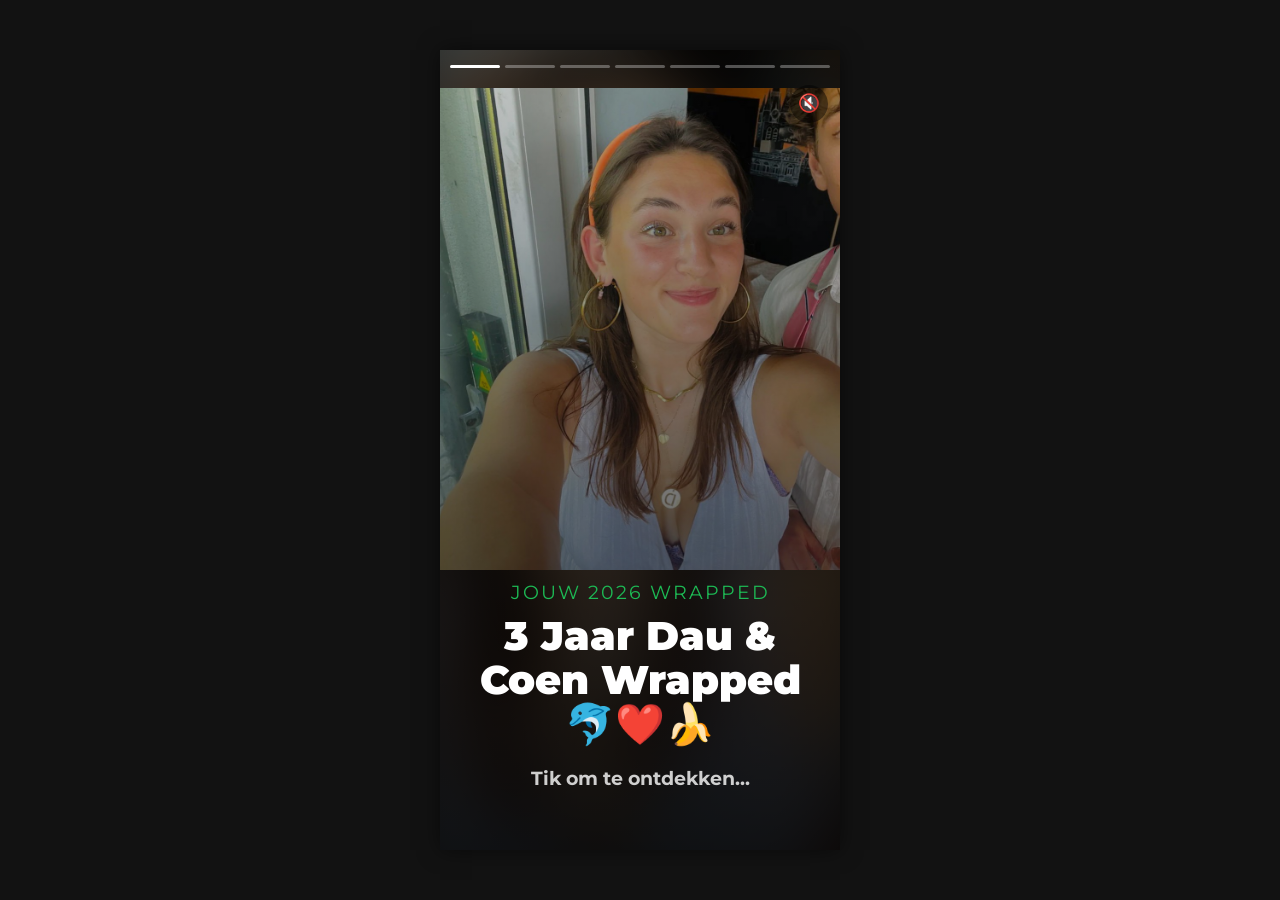
==== index.html @ ff8cbba1 "added all photos" ====
<!DOCTYPE html>
<html lang="nl">
<head>
    <meta charset="UTF-8">
    <meta name="viewport" content="width=device-width, initial-scale=1.0">
    <title>3 Jaar Dau &amp; Coen Wrapped 🐬❤️🍌 </title>
    <style>
        @import url('https://fonts.googleapis.com/css2?family=Montserrat:wght@700;900&display=swap');

        * {
            box-sizing: border-box;
            margin: 0;
            padding: 0;
        }

        body {
            background-color: #121212;
            color: white;
            font-family: 'Montserrat', sans-serif;
            display: flex;
            justify-content: center;
            align-items: center;
            height: 100vh;
            overflow: hidden;
        }

        .story-container {
            position: relative;
            width: 100%;
            max-width: 400px;
            height: 100%;
            max-height: 800px;
            background-color: #000;
            display: flex;
            flex-direction: column;
            box-shadow: 0 0 20px rgba(0,0,0,0.5);
        }

        /* De voortgangsbalkjes bovenin */
        .progress-container {
            display: flex;
            gap: 5px;
            padding: 15px 10px;
            position: absolute;
            top: 0;
            width: 100%;
            z-index: 10;
        }

        .progress-bar {
            flex-grow: 1;
            height: 3px;
            background: rgba(255, 255, 255, 0.3);
            border-radius: 2px;
            overflow: hidden;
        }

        .progress-fill {
            height: 100%;
            background: white;
            width: 0%;
            transition: width 0.3s;
        }

        .slide {
            position: absolute;
            top: 0;
            left: 0;
            width: 100%;
            height: 100%;
            opacity: 0;
            visibility: hidden;
            transition: opacity 0.3s ease;
            display: flex;
            flex-direction: column;
            justify-content: center;
            padding: 30px;
            background-size: cover;
            background-position: center;
        }

        .slide.active {
            opacity: 1;
            visibility: visible;
        }

        /* Zorgt voor een donkere laag over de foto zodat tekst leesbaar blijft */
        .overlay {
            position: absolute;
            top: 0; left: 0; width: 100%; height: 100%;
            background: linear-gradient(to bottom, rgba(0,0,0,0.2), rgba(0,0,0,0.8));
            z-index: 1;
        }

        .content {
            position: relative;
            z-index: 2;
            text-align: center;
        }

        .title {
            font-size: 1.2rem;
            text-transform: uppercase;
            letter-spacing: 2px;
            margin-bottom: 10px;
            color: #1DB954; /* Spotify groen */
        }

        .main-text {
            font-size: 2.5rem;
            font-weight: 900;
            line-height: 1.1;
            margin-bottom: 20px;
        }

        .sub-text {
            font-size: 1.2rem;
            font-weight: 700;
            color: rgba(255, 255, 255, 0.8);
        }

        /* Transparante knoppen om te tikken */
        .tap-left, .tap-right {
            position: absolute;
            top: 0;
            height: 100%;
            width: 50%;
            z-index: 20;
            cursor: pointer;
        }
        .tap-left { left: 0; }
        .tap-right { right: 0; }

        /* Uitzondering voor video op de achtergrond */
        video.bg-video {
            position: absolute;
            top: 0; left: 0; width: 100%; height: 100%;
            object-fit: cover;
            z-index: 0;
        }

        /* Knopje om de muziek aan/uit te zetten */
        .music-toggle {
            position: absolute;
            top: 35px;
            right: 12px;
            z-index: 30;
            width: 38px;
            height: 38px;
            border: none;
            border-radius: 50%;
            background: rgba(0, 0, 0, 0.45);
            color: white;
            font-size: 1.1rem;
            line-height: 1;
            cursor: pointer;
            display: flex;
            align-items: center;
            justify-content: center;
            transition: background 0.2s;
        }

        .music-toggle:hover {
            background: rgba(0, 0, 0, 0.7);
        }


        /* --- Achtergrondfoto van slide 1 --- */
        .slide-bg-crop {
            position: absolute;
            top: 0;
            left: 0;
            width: 100%;
            height: 100%;
            overflow: hidden;
            z-index: 0;
            background-color: #000;
        }

        /* Vage, uitvergrote kopie van de foto vult de randen,
           zodat er geen zwarte balken boven en onder ontstaan. */
        .slide-bg-crop::before {
            content: '';
            position: absolute;
            top: -10%;
            left: -10%;
            width: 120%;
            height: 120%;
            background-image: url('media/slide 1/eerste dd.jpg');
            background-size: cover;
            background-position: center;
            filter: blur(30px) brightness(0.45);
        }

        /* De scherpe foto. Twee knoppen om aan te draaien:
           background-size  = ZOOM (lager percentage = verder uitgezoomd)
           background-position = UITSNEDE (eerste getal: hoger = foto verder
           naar links, dus meer van de rechterkant in beeld) */
        .slide-bg-crop::after {
            content: '';
            position: absolute;
            top: 0;
            left: 0;
            width: 100%;
            height: 100%;
            background-image: url('media/slide 1/eerste dd.jpg');
            background-repeat: no-repeat;
            background-size: 160% auto;
            background-position: 27% 12%;
        }

        /* Tekst onderaan de slide in plaats van in het midden */
        .slide.align-bottom {
            justify-content: flex-end;
            padding-bottom: 60px;
        }
    </style>
</head>
<body>

<div class="story-container">

    <!-- Achtergrondmuziek: zet je eigen mp3 in de map media/ -->
    <audio id="bg-music" loop preload="auto">
        <source src="media/achtergrondmuziek.mp3" type="audio/mpeg">
    </audio>
    <button class="music-toggle" id="music-toggle" onclick="toggleMusic(event)" title="Muziek aan/uit">🔇</button>
    <div class="progress-container" id="progress-container">
        <!-- Wordt via JavaScript gevuld -->
    </div>

    <!-- Tikknoppen voor mobiel -->
    <div class="tap-left" onclick="prevSlide()"></div>
    <div class="tap-right" onclick="nextSlide()"></div>

    <!-- SLIDE 1: Intro -->
    <!-- Voor een foto gebruik je de style="background-image: ..." op de .slide -->
    <div class="slide active align-bottom">
        <div class="slide-bg-crop"></div>
        <div class="overlay"></div>
        <div class="content">
            <div class="title">Jouw 2026 Wrapped</div>
            <div class="main-text">3 Jaar Dau &amp; Coen Wrapped 🐬❤️🍌</div>
            <div class="sub-text">Tik om te ontdekken...</div>
        </div>
    </div>

    <!-- SLIDE 2: Plekken -->
    <div class="slide" style="background-image: url('media/plekken.jpg');">
        <div class="overlay"></div>
        <div class="content">
            <div class="title">Top Locaties</div>
            <div class="main-text">Plekken waar we het meest waren</div>
            <div class="sub-text">1. Jouw kamer<br>2. De Ezelssociëteit<br>3. [Vul zelf in]</div>
        </div>
    </div>

    <!-- SLIDE 3: Vakanties (Met video voorbeeld) -->
    <div class="slide">
        <!-- Vervang deze video door een leuke video van jullie in Mexico/Londen -->
        <video class="bg-video" autoplay loop muted playsinline>
            <source src="media/mexico.mp4" type="video/mp4">
        </video>
        <div class="overlay"></div>
        <div class="content">
            <div class="title">Vluchtmodus</div>
            <div class="main-text">Favoriete bestemmingen</div>
            <div class="sub-text">Mexico staat dik op nummer 1. 🌮</div>
        </div>
    </div>

    <!-- SLIDE 4: Gerechten -->
    <div class="slide" style="background-image: url('media/eten.jpg');">
        <div class="overlay"></div>
        <div class="content">
            <div class="title">Topchef</div>
            <div class="main-text">Onze meest succesvolle gerechten</div>
            <div class="sub-text">[Vul jullie favoriete gerecht in]</div>
        </div>
    </div>

    <!-- SLIDE 5: Artiesten -->
    <div class="slide" style="background-image: url('media/muziek.jpg');">
        <div class="overlay"></div>
        <div class="content">
            <div class="title">In Sync</div>
            <div class="main-text">Onze gedeelde artiesten</div>
            <div class="sub-text">[Vul jullie gezamenlijke artiest in]</div>
        </div>
    </div>

    <!-- SLIDE 6: Series -->
    <div class="slide" style="background-image: url('media/series.jpg');">
        <div class="overlay"></div>
        <div class="content">
            <div class="title">Binge Watchers</div>
            <div class="main-text">Onze favoriete series en films</div>
            <div class="sub-text">"Nog één aflevering dan..."</div>
        </div>
    </div>

    <!-- SLIDE 7: De Uitnodiging -->
    <div class="slide" style="background-color: #1DB954;"> <!-- Geen foto, maar opvallend groen -->
        <div class="content">
            <div class="title">Jouw Beloning</div>
            <div class="main-text">Tijd om dit te vieren in Amsterdam!</div>
            <div class="sub-text" style="margin-bottom: 20px;">Ik neem je mee uit eten zodra ik terug ben in november. Trek iets moois aan.</div>
            <div class="title" style="color: white; font-size: 1rem;">Ik hou van je. ❤️</div>
        </div>
    </div>

</div>

<script>
    const slides = document.querySelectorAll('.slide');
    const progressContainer = document.getElementById('progress-container');
    let currentSlide = 0;

    // Maak de voortgangsbalkjes aan
    slides.forEach((_, index) => {
        const bar = document.createElement('div');
        bar.className = 'progress-bar';
        bar.innerHTML = `<div class="progress-fill" id="fill-${index}"></div>`;
        progressContainer.appendChild(bar);
    });

    function updateProgress() {
        slides.forEach((slide, index) => {
            slide.classList.remove('active');
            const fill = document.getElementById(`fill-${index}`);
            if (index < currentSlide) {
                fill.style.width = '100%'; // Vorige slides zijn vol
            } else if (index === currentSlide) {
                fill.style.width = '100%'; // Huidige slide vult
            } else {
                fill.style.width = '0%'; // Toekomstige slides zijn leeg
            }
        });
        slides[currentSlide].classList.add('active');
    }

    function nextSlide() {
        if (currentSlide < slides.length - 1) {
            currentSlide++;
            updateProgress();
        }
    }

    function prevSlide() {
        if (currentSlide > 0) {
            currentSlide--;
            updateProgress();
        }
    }

    // Zet de eerste balk op vol bij het inladen
    updateProgress();

    // --- Achtergrondmuziek ---
    const music = document.getElementById('bg-music');
    const musicToggle = document.getElementById('music-toggle');

    function syncMusicIcon() {
        musicToggle.textContent = music.paused ? '🔇' : '🔊';
    }

    function toggleMusic(event) {
        // Voorkomt dat de klik ook de "start bij eerste tik"-listener activeert
        if (event) event.stopPropagation();
        if (music.paused) {
            music.play().catch(() => {});
        } else {
            music.pause();
        }
    }

    music.addEventListener('play', syncMusicIcon);
    music.addEventListener('pause', syncMusicIcon);

    // Browsers blokkeren geluid tot de bezoeker iets aanraakt.
    // Daarom proberen we het meteen, en anders bij de eerste tik.
    function startMusic() {
        music.play().then(stopWaitingForTap).catch(() => {});
    }

    function stopWaitingForTap() {
        document.removeEventListener('click', startMusic);
        document.removeEventListener('keydown', startMusic);
        document.removeEventListener('touchstart', startMusic);
    }

    startMusic();
    document.addEventListener('click', startMusic);
    document.addEventListener('keydown', startMusic);
    document.addEventListener('touchstart', startMusic);
</script>

</body>
</html>
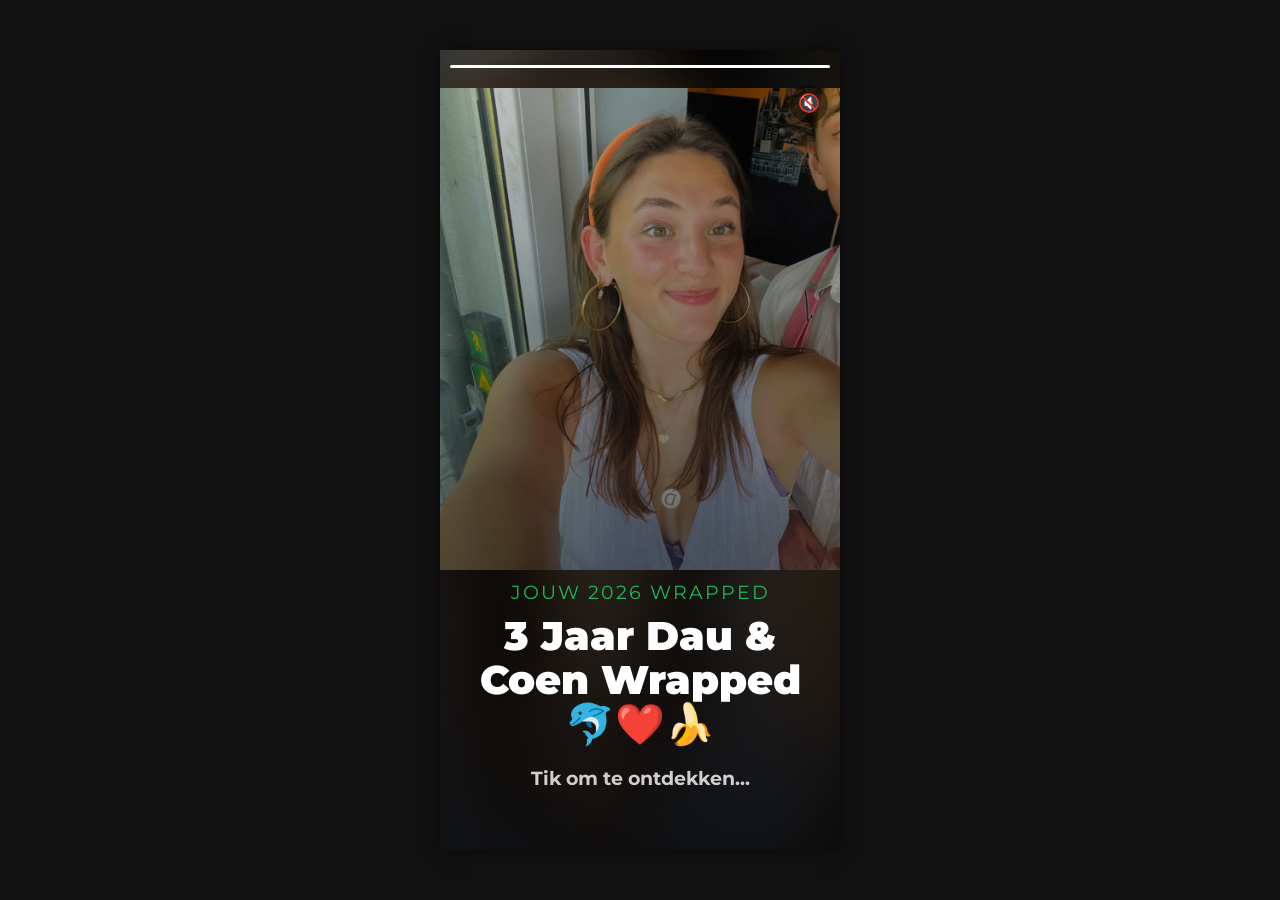
==== commit b5626989: "added everything" ====
--- a/index.html
+++ b/index.html
@@ -34,12 +34,13 @@
             display: flex;
             flex-direction: column;
             box-shadow: 0 0 20px rgba(0,0,0,0.5);
+            overflow: hidden;
         }
 
         /* De voortgangsbalkjes bovenin */
         .progress-container {
             display: flex;
-            gap: 5px;
+            gap: 4px;
             padding: 15px 10px;
             position: absolute;
             top: 0;
@@ -164,7 +165,6 @@
             background: rgba(0, 0, 0, 0.7);
         }
 
-
         /* --- Achtergrondfoto van slide 1 --- */
         .slide-bg-crop {
             position: absolute;
@@ -214,11 +214,170 @@
             justify-content: flex-end;
             padding-bottom: 60px;
         }
+
+        /* =========================================================
+           HOOFDSCHERM VAN EEN CATEGORIE (de ranglijst)
+           ========================================================= */
+        .cat-head {
+            justify-content: flex-start;
+            padding-top: 70px;
+        }
+
+        .cat-head .content {
+            text-align: left;
+            width: 100%;
+        }
+
+        .cat-head .main-text {
+            font-size: 2.1rem;
+            margin-bottom: 6px;
+        }
+
+        .cat-head .sub-text {
+            font-size: 1rem;
+            margin-bottom: 22px;
+        }
+
+        .rank-list {
+            list-style: none;
+            width: 100%;
+        }
+
+        .rank-item {
+            display: flex;
+            align-items: baseline;
+            gap: 12px;
+            padding: 11px 0;
+            border-bottom: 1px solid rgba(255, 255, 255, 0.12);
+        }
+
+        .rank-nr {
+            font-size: 1.35rem;
+            font-weight: 900;
+            color: #1DB954;
+            width: 26px;
+            flex-shrink: 0;
+        }
+
+        .rank-naam {
+            font-size: 1.2rem;
+            font-weight: 900;
+            flex-grow: 1;
+            line-height: 1.2;
+        }
+
+        .rank-score {
+            font-size: 0.9rem;
+            font-weight: 700;
+            color: rgba(255, 255, 255, 0.6);
+            white-space: nowrap;
+        }
+
+        /* =========================================================
+           SLIDE VAN EEN LOSSE ENTRY (de foto's)
+           ========================================================= */
+        .slide.entry {
+            padding: 0;
+            justify-content: flex-start;
+        }
+
+        /* Vage kopie van de eerste foto als achtergrondvulling */
+        .entry-backdrop {
+            position: absolute;
+            top: -10%; left: -10%;
+            width: 120%; height: 120%;
+            background-size: cover;
+            background-position: center;
+            filter: blur(35px) brightness(0.4);
+            z-index: 0;
+        }
+
+        .entry-photos {
+            position: relative;
+            z-index: 2;
+            width: 100%;
+            flex: 1 1 auto;
+            min-height: 0;
+            display: grid;
+            gap: 5px;
+            padding: 55px 14px 10px;
+        }
+
+        .photo-cell {
+            position: relative;
+            overflow: hidden;
+            border-radius: 12px;
+            background: rgba(255, 255, 255, 0.06);
+        }
+
+        .photo-cell img {
+            width: 100%;
+            height: 100%;
+            object-fit: cover;
+            display: block;
+        }
+
+        /* Aantal foto's bepaalt de indeling van het raster */
+        .entry-photos[data-count="1"] { grid-template-columns: 1fr; grid-template-rows: 1fr; }
+        .entry-photos[data-count="2"] { grid-template-columns: 1fr; grid-template-rows: 1fr 1fr; }
+        .entry-photos[data-count="3"] { grid-template-columns: 1fr 1fr; grid-template-rows: 1fr 1fr; }
+        .entry-photos[data-count="3"] .photo-cell:first-child { grid-column: span 2; }
+        .entry-photos[data-count="4"] { grid-template-columns: 1fr 1fr; grid-template-rows: 1fr 1fr; }
+
+        /* Badge met "+2" als er meer foto's zijn dan er passen */
+        .more-badge {
+            position: absolute;
+            inset: 0;
+            display: flex;
+            align-items: center;
+            justify-content: center;
+            background: rgba(0, 0, 0, 0.55);
+            font-size: 1.6rem;
+            font-weight: 900;
+        }
+
+        .entry-info {
+            position: relative;
+            z-index: 2;
+            flex: 0 0 auto;
+            padding: 12px 26px 46px;
+            text-align: center;
+        }
+
+        .entry-rank {
+            font-size: 0.85rem;
+            font-weight: 700;
+            text-transform: uppercase;
+            letter-spacing: 2px;
+            color: #1DB954;
+            margin-bottom: 4px;
+        }
+
+        .entry-naam {
+            font-size: 1.9rem;
+            font-weight: 900;
+            line-height: 1.1;
+        }
+
+        .entry-score {
+            font-size: 1rem;
+            font-weight: 700;
+            color: rgba(255, 255, 255, 0.65);
+            margin-top: 2px;
+        }
+
+        .entry-tekst {
+            font-size: 1rem;
+            font-weight: 700;
+            color: rgba(255, 255, 255, 0.9);
+            margin-top: 10px;
+            line-height: 1.35;
+        }
     </style>
 </head>
 <body>
 
-<div class="story-container">
+<div class="story-container" id="story-container">
 
     <!-- Achtergrondmuziek: zet je eigen mp3 in de map media/ -->
     <audio id="bg-music" loop preload="auto">
@@ -234,8 +393,7 @@
     <div class="tap-right" onclick="nextSlide()"></div>
 
     <!-- SLIDE 1: Intro -->
-    <!-- Voor een foto gebruik je de style="background-image: ..." op de .slide -->
-    <div class="slide active align-bottom">
+    <div class="slide active align-bottom" data-section="intro">
         <div class="slide-bg-crop"></div>
         <div class="overlay"></div>
         <div class="content">
@@ -245,62 +403,10 @@
         </div>
     </div>
 
-    <!-- SLIDE 2: Plekken -->
-    <div class="slide" style="background-image: url('media/plekken.jpg');">
-        <div class="overlay"></div>
-        <div class="content">
-            <div class="title">Top Locaties</div>
-            <div class="main-text">Plekken waar we het meest waren</div>
-            <div class="sub-text">1. Jouw kamer<br>2. De Ezelssociëteit<br>3. [Vul zelf in]</div>
-        </div>
-    </div>
-
-    <!-- SLIDE 3: Vakanties (Met video voorbeeld) -->
-    <div class="slide">
-        <!-- Vervang deze video door een leuke video van jullie in Mexico/Londen -->
-        <video class="bg-video" autoplay loop muted playsinline>
-            <source src="media/mexico.mp4" type="video/mp4">
-        </video>
-        <div class="overlay"></div>
-        <div class="content">
-            <div class="title">Vluchtmodus</div>
-            <div class="main-text">Favoriete bestemmingen</div>
-            <div class="sub-text">Mexico staat dik op nummer 1. 🌮</div>
-        </div>
-    </div>
-
-    <!-- SLIDE 4: Gerechten -->
-    <div class="slide" style="background-image: url('media/eten.jpg');">
-        <div class="overlay"></div>
-        <div class="content">
-            <div class="title">Topchef</div>
-            <div class="main-text">Onze meest succesvolle gerechten</div>
-            <div class="sub-text">[Vul jullie favoriete gerecht in]</div>
-        </div>
-    </div>
-
-    <!-- SLIDE 5: Artiesten -->
-    <div class="slide" style="background-image: url('media/muziek.jpg');">
-        <div class="overlay"></div>
-        <div class="content">
-            <div class="title">In Sync</div>
-            <div class="main-text">Onze gedeelde artiesten</div>
-            <div class="sub-text">[Vul jullie gezamenlijke artiest in]</div>
-        </div>
-    </div>
-
-    <!-- SLIDE 6: Series -->
-    <div class="slide" style="background-image: url('media/series.jpg');">
-        <div class="overlay"></div>
-        <div class="content">
-            <div class="title">Binge Watchers</div>
-            <div class="main-text">Onze favoriete series en films</div>
-            <div class="sub-text">"Nog één aflevering dan..."</div>
-        </div>
-    </div>
-
-    <!-- SLIDE 7: De Uitnodiging -->
-    <div class="slide" style="background-color: #1DB954;"> <!-- Geen foto, maar opvallend groen -->
+    <!-- De categorie-slides worden hier door JavaScript tussengevoegd -->
+
+    <!-- LAATSTE SLIDE: De Uitnodiging -->
+    <div class="slide" id="outro-slide" data-section="outro" style="background-color: #1DB954;">
         <div class="content">
             <div class="title">Jouw Beloning</div>
             <div class="main-text">Tijd om dit te vieren in Amsterdam!</div>
@@ -312,88 +418,390 @@
 </div>
 
 <script>
-    const slides = document.querySelectorAll('.slide');
-    const progressContainer = document.getElementById('progress-container');
-    let currentSlide = 0;
-
-    // Maak de voortgangsbalkjes aan
-    slides.forEach((_, index) => {
+/* =============================================================
+   HIER PAS JE ALLES AAN
+   -------------------------------------------------------------
+   Per entry zet je een "score" (minuten, uren, keren, dagen...).
+   De volgorde wordt automatisch bepaald: HOOGSTE SCORE = NUMMER 1.
+   Je hoeft dus nooit regels te verslepen, alleen het getal te
+   veranderen om iets omhoog of omlaag te schuiven.
+
+   "tekst" is jouw eigen tekstje bij die entry. Laat leeg ('')
+   als je niks wilt tonen.
+   ============================================================= */
+
+const EENHEID_ACHTER_GETAL = true; // true: "1240 uur", false: "uur 1240"
+
+const CATEGORIEEN = [
+    {
+        naam: 'Plaatsen',
+        ondertitel: 'Waar we de meeste tijd hebben doorgebracht',
+        eenheid: 'uur',
+        achtergrond: 'media/plaatsen/delft/stress diner.jpg',
+        entries: [
+            {
+                naam: 'Delft',
+                score: 2400,
+                tekst: '',
+                fotos: [
+                    'media/plaatsen/delft/delft selfie.jpeg',
+                    'media/plaatsen/delft/stress diner.jpg',
+                    'media/plaatsen/delft/gala delft.jpeg',
+                    'media/plaatsen/delft/delft geit selfie.jpeg',
+                    'media/plaatsen/delft/delft dd strakke broek.jpeg'
+                ]
+            },
+            {
+                naam: 'Zeist',
+                score: 900,
+                tekst: '',
+                fotos: [
+                    'media/plaatsen/zeist/YXNzZXRzL3Nob3djYXNlcy9iMDA0NjM0YS0xNDI2LTRmZTUtODFlYS1iMzUxM2QwYTNiYzRfdGh1bWIxMDI0LmpwZWc=.jpg'
+                ]
+            },
+            {
+                naam: 'Naarden',
+                score: 700,
+                tekst: '',
+                fotos: [
+                    'media/plaatsen/Naarden/21229416649_0538ff9eef_b.jpg'
+                ]
+            },
+            {
+                naam: 'Rotterdam',
+                score: 400,
+                tekst: '',
+                fotos: [
+                    'media/plaatsen/Rotterdam/rotterdam selfie.jpeg'
+                ]
+            },
+            {
+                naam: 'Londen',
+                score: 200,
+                tekst: '',
+                fotos: [
+                    'media/plaatsen/london/london selfie.jpeg',
+                    'media/plaatsen/london/london collage.jpeg'
+                ]
+            }
+        ]
+    },
+    {
+        naam: 'Vakanties',
+        ondertitel: 'Onze favoriete bestemmingen',
+        eenheid: 'dagen',
+        achtergrond: 'media/vakantie/mexico/IMG20260818103657.jpg',
+        entries: [
+            {
+                naam: 'Mexico',
+                score: 21,
+                tekst: '',
+                fotos: [
+                    'media/vakantie/mexico/IMG20260818103657.jpg',
+                    'media/vakantie/mexico/IMG20260821101731.jpg',
+                    'media/vakantie/mexico/IMG20260822112310.jpg',
+                    'media/vakantie/mexico/IMG20260825185020.jpg'
+                ]
+            },
+            {
+                naam: 'Champéry',
+                score: 14,
+                tekst: '',
+                fotos: [
+                    'media/vakantie/champery/champery skien.jpeg',
+                    'media/vakantie/champery/champery skien 2.jpeg',
+                    'media/vakantie/champery/champery skien 3.jpeg',
+                    'media/vakantie/champery/champery zomer.jpeg'
+                ]
+            },
+            {
+                naam: 'San Sebastián',
+                score: 7,
+                tekst: '',
+                fotos: [
+                    'media/vakantie/san sebastian/san sebastian.jpeg',
+                    'media/vakantie/san sebastian/schiphol selfie.jpeg'
+                ]
+            },
+            {
+                naam: 'Vlieland',
+                score: 5,
+                tekst: '',
+                fotos: [
+                    'media/vakantie/vlieland/vlieland selfie.jpeg',
+                    'media/vakantie/vlieland/vlieland paardrijden.jpeg'
+                ]
+            },
+            {
+                naam: 'Parijs',
+                score: 3,
+                tekst: '',
+                fotos: [
+                    'media/vakantie/paris/place dauphine.jpeg'
+                ]
+            }
+        ]
+    },
+    {
+        naam: 'Gerechten',
+        ondertitel: 'Onze meest succesvolle gerechten',
+        eenheid: 'keer gemaakt',
+        achtergrond: 'media/eten/Beef_curry_rice_003.jpg',
+        entries: [
+            {
+                naam: 'Beef curry rice',
+                score: 32,
+                tekst: '',
+                fotos: ['media/eten/Beef_curry_rice_003.jpg']
+            },
+            {
+                naam: "Domino's",
+                score: 24,
+                tekst: '',
+                fotos: ['media/eten/dominos.jpeg']
+            },
+            {
+                naam: 'Zalm uit de oven',
+                score: 18,
+                tekst: '',
+                fotos: ['media/eten/zalm uit oven.jpg']
+            },
+            {
+                naam: 'Noodle soup',
+                score: 11,
+                tekst: '',
+                fotos: ['media/eten/noodle soup.jpg']
+            }
+        ]
+    },
+    {
+        naam: 'Artiesten',
+        ondertitel: 'Onze gedeelde artiesten',
+        eenheid: 'minuten',
+        achtergrond: 'media/artiesten/taylor swift.jpg',
+        entries: [
+            {
+                naam: 'Taylor Swift',
+                score: 4820,
+                tekst: '',
+                fotos: ['media/artiesten/taylor swift.jpg']
+            },
+            {
+                naam: 'Ron van Zalmsaus',
+                score: 1290,
+                tekst: '',
+                fotos: ['media/artiesten/ron van zalmsaus.jpg']
+            }
+        ]
+    },
+    {
+        naam: 'Films en series',
+        ondertitel: 'Nog één aflevering dan...',
+        eenheid: 'uur gekeken',
+        achtergrond: 'media/films en series/background for head slide.jpg',
+        entries: [
+            {
+                naam: 'The White Lotus',
+                score: 46,
+                tekst: '',
+                fotos: ['media/films en series/White lotus.png']
+            },
+            {
+                naam: 'Harry Potter',
+                score: 38,
+                tekst: '',
+                fotos: ['media/films en series/harry potter.jpg']
+            },
+            {
+                naam: 'Twilight',
+                score: 27,
+                tekst: '',
+                fotos: ['media/films en series/twilight.jpg']
+            },
+            {
+                naam: 'Love on the Spectrum',
+                score: 15,
+                tekst: '',
+                fotos: ['media/films en series/love on the spectrum.webp']
+            }
+        ]
+    }
+];
+
+/* =============================================================
+   VANAF HIER HOEF JE NIETS MEER AAN TE PASSEN
+   ============================================================= */
+
+const storyContainer = document.getElementById('story-container');
+const outroSlide = document.getElementById('outro-slide');
+const progressContainer = document.getElementById('progress-container');
+
+// Zet spaties e.d. om zodat een pad met spaties ook werkt in CSS url()
+function cssUrl(pad) {
+    return "url('" + encodeURI(pad) + "')";
+}
+
+function scoreLabel(score, eenheid) {
+    const getal = score.toLocaleString('nl-NL');
+    return EENHEID_ACHTER_GETAL ? getal + ' ' + eenheid : eenheid + ' ' + getal;
+}
+
+// Hoogste score eerst
+function gesorteerdeEntries(categorie) {
+    return categorie.entries.slice().sort((a, b) => b.score - a.score);
+}
+
+function maakHoofdscherm(categorie, entries, sectie) {
+    const slide = document.createElement('div');
+    slide.className = 'slide cat-head';
+    slide.dataset.section = sectie;
+
+    const achtergrond = categorie.achtergrond || entries[0].fotos[0];
+
+    const items = entries.map((entry, i) => `
+                <li class="rank-item">
+                    <span class="rank-nr">${i + 1}</span>
+                    <span class="rank-naam">${entry.naam}</span>
+                    <span class="rank-score">${scoreLabel(entry.score, categorie.eenheid)}</span>
+                </li>`).join('');
+
+    slide.innerHTML = `
+        <div class="entry-backdrop" style="background-image: ${cssUrl(achtergrond)};"></div>
+        <div class="overlay"></div>
+        <div class="content">
+            <div class="title">Top ${entries.length}</div>
+            <div class="main-text">${categorie.naam}</div>
+            <div class="sub-text">${categorie.ondertitel}</div>
+            <ul class="rank-list">${items}</ul>
+        </div>`;
+
+    return slide;
+}
+
+function maakEntrySlide(categorie, entry, positie, sectie) {
+    const slide = document.createElement('div');
+    slide.className = 'slide entry';
+    slide.dataset.section = sectie;
+
+    // Maximaal 4 foto's in het raster; de rest komt als "+N" op de laatste
+    const zichtbaar = entry.fotos.slice(0, 4);
+    const rest = entry.fotos.length - zichtbaar.length;
+
+    const cellen = zichtbaar.map((foto, i) => {
+        const badge = (rest > 0 && i === zichtbaar.length - 1)
+            ? `<span class="more-badge">+${rest}</span>` : '';
+        return `<div class="photo-cell"><img src="${encodeURI(foto)}" alt="${entry.naam}" loading="lazy">${badge}</div>`;
+    }).join('');
+
+    const tekst = entry.tekst
+        ? `<div class="entry-tekst">${entry.tekst}</div>` : '';
+
+    slide.innerHTML = `
+        <div class="entry-backdrop" style="background-image: ${cssUrl(entry.fotos[0])};"></div>
+        <div class="entry-photos" data-count="${zichtbaar.length}">${cellen}</div>
+        <div class="entry-info">
+            <div class="entry-rank">#${positie} &middot; ${categorie.naam}</div>
+            <div class="entry-naam">${entry.naam}</div>
+            <div class="entry-score">${scoreLabel(entry.score, categorie.eenheid)}</div>
+            ${tekst}
+        </div>`;
+
+    return slide;
+}
+
+// Bouw alle categorie-slides en zet ze vóór de laatste slide
+CATEGORIEEN.forEach((categorie, index) => {
+    const sectie = 'cat-' + index;
+    const entries = gesorteerdeEntries(categorie);
+
+    storyContainer.insertBefore(maakHoofdscherm(categorie, entries, sectie), outroSlide);
+    entries.forEach((entry, i) => {
+        storyContainer.insertBefore(maakEntrySlide(categorie, entry, i + 1, sectie), outroSlide);
+    });
+});
+
+// Pas NA het bouwen alle slides ophalen
+const slides = Array.from(document.querySelectorAll('.slide'));
+let currentSlide = 0;
+
+// De balkjes tonen alleen de slides van het huidige onderdeel,
+// anders worden het er veel te veel en te dun.
+function updateProgress() {
+    const sectie = slides[currentSlide].dataset.section;
+    const sectieSlides = slides.filter(s => s.dataset.section === sectie);
+    const positie = sectieSlides.indexOf(slides[currentSlide]);
+
+    progressContainer.innerHTML = '';
+    sectieSlides.forEach((_, i) => {
         const bar = document.createElement('div');
         bar.className = 'progress-bar';
-        bar.innerHTML = `<div class="progress-fill" id="fill-${index}"></div>`;
+        bar.innerHTML = `<div class="progress-fill" style="width: ${i <= positie ? 100 : 0}%"></div>`;
         progressContainer.appendChild(bar);
     });
 
-    function updateProgress() {
-        slides.forEach((slide, index) => {
-            slide.classList.remove('active');
-            const fill = document.getElementById(`fill-${index}`);
-            if (index < currentSlide) {
-                fill.style.width = '100%'; // Vorige slides zijn vol
-            } else if (index === currentSlide) {
-                fill.style.width = '100%'; // Huidige slide vult
-            } else {
-                fill.style.width = '0%'; // Toekomstige slides zijn leeg
-            }
-        });
-        slides[currentSlide].classList.add('active');
+    slides.forEach(slide => slide.classList.remove('active'));
+    slides[currentSlide].classList.add('active');
+}
+
+function nextSlide() {
+    if (currentSlide < slides.length - 1) {
+        currentSlide++;
+        updateProgress();
     }
-
-    function nextSlide() {
-        if (currentSlide < slides.length - 1) {
-            currentSlide++;
-            updateProgress();
-        }
+}
+
+function prevSlide() {
+    if (currentSlide > 0) {
+        currentSlide--;
+        updateProgress();
     }
-
-    function prevSlide() {
-        if (currentSlide > 0) {
-            currentSlide--;
-            updateProgress();
-        }
+}
+
+document.addEventListener('keydown', (e) => {
+    if (e.key === 'ArrowRight') nextSlide();
+    if (e.key === 'ArrowLeft') prevSlide();
+});
+
+updateProgress();
+
+// --- Achtergrondmuziek ---
+const music = document.getElementById('bg-music');
+const musicToggle = document.getElementById('music-toggle');
+
+function syncMusicIcon() {
+    musicToggle.textContent = music.paused ? '🔇' : '🔊';
+}
+
+function toggleMusic(event) {
+    // Voorkomt dat de klik ook de "start bij eerste tik"-listener activeert
+    if (event) event.stopPropagation();
+    if (music.paused) {
+        music.play().catch(() => {});
+    } else {
+        music.pause();
     }
-
-    // Zet de eerste balk op vol bij het inladen
-    updateProgress();
-
-    // --- Achtergrondmuziek ---
-    const music = document.getElementById('bg-music');
-    const musicToggle = document.getElementById('music-toggle');
-
-    function syncMusicIcon() {
-        musicToggle.textContent = music.paused ? '🔇' : '🔊';
-    }
-
-    function toggleMusic(event) {
-        // Voorkomt dat de klik ook de "start bij eerste tik"-listener activeert
-        if (event) event.stopPropagation();
-        if (music.paused) {
-            music.play().catch(() => {});
-        } else {
-            music.pause();
-        }
-    }
-
-    music.addEventListener('play', syncMusicIcon);
-    music.addEventListener('pause', syncMusicIcon);
-
-    // Browsers blokkeren geluid tot de bezoeker iets aanraakt.
-    // Daarom proberen we het meteen, en anders bij de eerste tik.
-    function startMusic() {
-        music.play().then(stopWaitingForTap).catch(() => {});
-    }
-
-    function stopWaitingForTap() {
-        document.removeEventListener('click', startMusic);
-        document.removeEventListener('keydown', startMusic);
-        document.removeEventListener('touchstart', startMusic);
-    }
-
-    startMusic();
-    document.addEventListener('click', startMusic);
-    document.addEventListener('keydown', startMusic);
-    document.addEventListener('touchstart', startMusic);
+}
+
+music.addEventListener('play', syncMusicIcon);
+music.addEventListener('pause', syncMusicIcon);
+
+// Browsers blokkeren geluid tot de bezoeker iets aanraakt.
+// Daarom proberen we het meteen, en anders bij de eerste tik.
+function startMusic() {
+    music.play().then(stopWaitingForTap).catch(() => {});
+}
+
+function stopWaitingForTap() {
+    document.removeEventListener('click', startMusic);
+    document.removeEventListener('keydown', startMusic);
+    document.removeEventListener('touchstart', startMusic);
+}
+
+startMusic();
+document.addEventListener('click', startMusic);
+document.addEventListener('keydown', startMusic);
+document.addEventListener('touchstart', startMusic);
 </script>
 
 </body>
-</html>+</html>
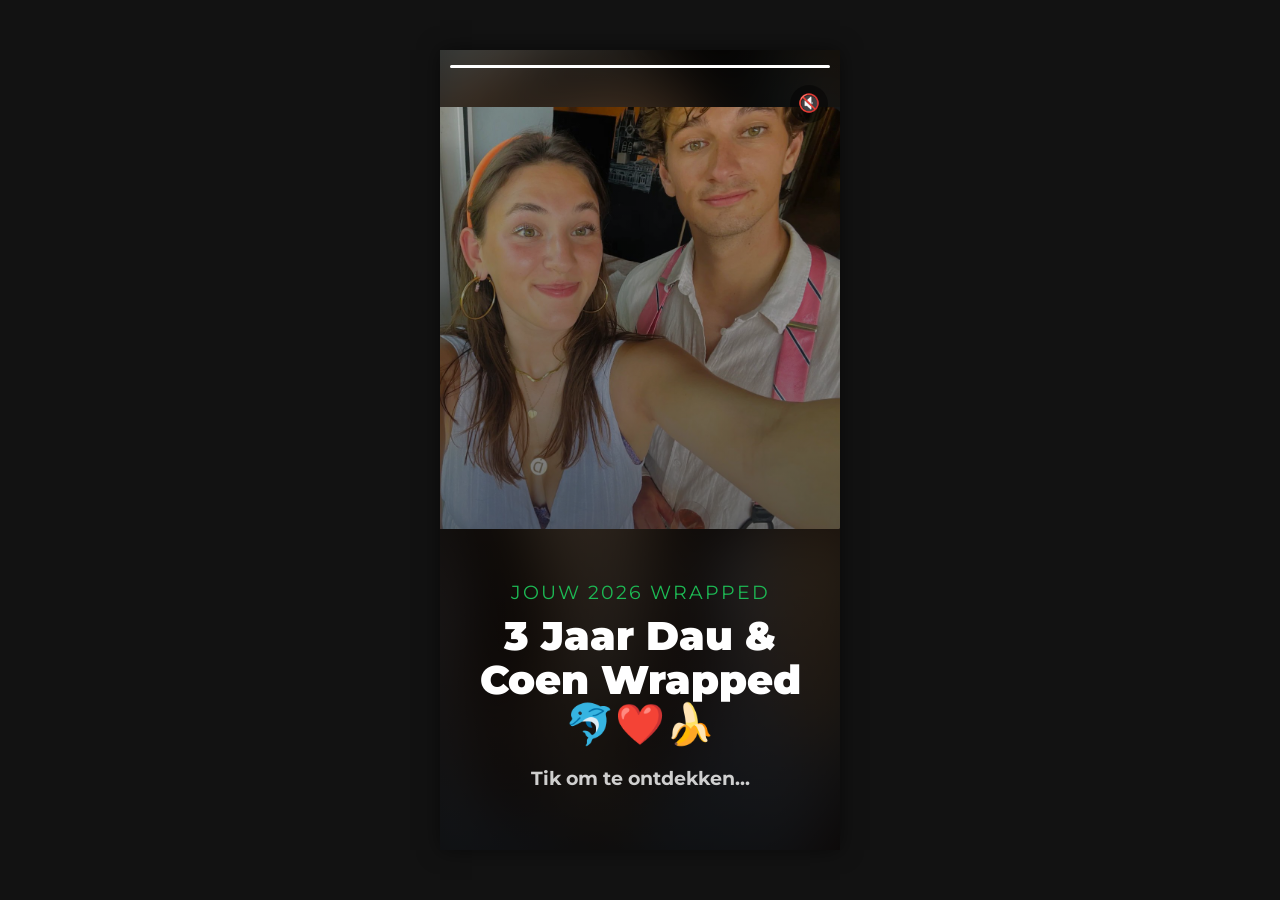
==== commit 347f6b53: "foto indeling gefixt" ====
--- a/index.html
+++ b/index.html
@@ -205,8 +205,8 @@
             height: 100%;
             background-image: url('media/slide 1/eerste dd.jpg');
             background-repeat: no-repeat;
-            background-size: 160% auto;
-            background-position: 27% 12%;
+            background-size: 140% auto;
+            background-position: 100% 15%;
         }
 
         /* Tekst onderaan de slide in plaats van in het midden */
@@ -317,24 +317,9 @@
             display: block;
         }
 
-        /* Aantal foto's bepaalt de indeling van het raster */
+        /* Eén staande foto vult de slide, twee liggende komen onder elkaar */
         .entry-photos[data-count="1"] { grid-template-columns: 1fr; grid-template-rows: 1fr; }
         .entry-photos[data-count="2"] { grid-template-columns: 1fr; grid-template-rows: 1fr 1fr; }
-        .entry-photos[data-count="3"] { grid-template-columns: 1fr 1fr; grid-template-rows: 1fr 1fr; }
-        .entry-photos[data-count="3"] .photo-cell:first-child { grid-column: span 2; }
-        .entry-photos[data-count="4"] { grid-template-columns: 1fr 1fr; grid-template-rows: 1fr 1fr; }
-
-        /* Badge met "+2" als er meer foto's zijn dan er passen */
-        .more-badge {
-            position: absolute;
-            inset: 0;
-            display: flex;
-            align-items: center;
-            justify-content: center;
-            background: rgba(0, 0, 0, 0.55);
-            font-size: 1.6rem;
-            font-weight: 900;
-        }
 
         .entry-info {
             position: relative;
@@ -678,27 +663,21 @@
     return slide;
 }
 
-function maakEntrySlide(categorie, entry, positie, sectie) {
+function maakEntrySlide(categorie, entry, positie, sectie, groep, toonTekst) {
     const slide = document.createElement('div');
     slide.className = 'slide entry';
     slide.dataset.section = sectie;
 
-    // Maximaal 4 foto's in het raster; de rest komt als "+N" op de laatste
-    const zichtbaar = entry.fotos.slice(0, 4);
-    const rest = entry.fotos.length - zichtbaar.length;
-
-    const cellen = zichtbaar.map((foto, i) => {
-        const badge = (rest > 0 && i === zichtbaar.length - 1)
-            ? `<span class="more-badge">+${rest}</span>` : '';
-        return `<div class="photo-cell"><img src="${encodeURI(foto)}" alt="${entry.naam}" loading="lazy">${badge}</div>`;
-    }).join('');
-
-    const tekst = entry.tekst
+    const cellen = groep.map(foto =>
+        `<div class="photo-cell"><img src="${encodeURI(foto)}" alt="${entry.naam}" loading="lazy"></div>`
+    ).join('');
+
+    const tekst = (toonTekst && entry.tekst)
         ? `<div class="entry-tekst">${entry.tekst}</div>` : '';
 
     slide.innerHTML = `
-        <div class="entry-backdrop" style="background-image: ${cssUrl(entry.fotos[0])};"></div>
-        <div class="entry-photos" data-count="${zichtbaar.length}">${cellen}</div>
+        <div class="entry-backdrop" style="background-image: ${cssUrl(groep[0])};"></div>
+        <div class="entry-photos" data-count="${groep.length}">${cellen}</div>
         <div class="entry-info">
             <div class="entry-rank">#${positie} &middot; ${categorie.naam}</div>
             <div class="entry-naam">${entry.naam}</div>
@@ -709,20 +688,64 @@
     return slide;
 }
 
-// Bouw alle categorie-slides en zet ze vóór de laatste slide
-CATEGORIEEN.forEach((categorie, index) => {
-    const sectie = 'cat-' + index;
-    const entries = gesorteerdeEntries(categorie);
-
-    storyContainer.insertBefore(maakHoofdscherm(categorie, entries, sectie), outroSlide);
-    entries.forEach((entry, i) => {
-        storyContainer.insertBefore(maakEntrySlide(categorie, entry, i + 1, sectie), outroSlide);
+/* Verdeelt de foto's van één entry over slides:
+   - staande (verticale) foto's krijgen elk hun eigen slide
+   - liggende (horizontale) foto's gaan met z'n tweeen onder elkaar
+   Er komen dus nooit meer dan 2 foto's op één slide. */
+function verdeelFotos(fotos, isLiggend) {
+    const liggend = fotos.filter(isLiggend);
+    const staand = fotos.filter(f => !isLiggend(f));
+    const groepen = [];
+
+    for (let i = 0; i < liggend.length; i += 2) {
+        groepen.push(liggend.slice(i, i + 2));
+    }
+    staand.forEach(foto => groepen.push([foto]));
+
+    return groepen;
+}
+
+// Leest de echte afmetingen van een foto uit, zodat we niet hoeven te raden
+// of hij staand of liggend is.
+function meetFoto(pad) {
+    return new Promise(resolve => {
+        const img = new Image();
+        img.onload = () => resolve([pad, img.naturalWidth >= img.naturalHeight]);
+        img.onerror = () => resolve([pad, true]); // niet gevonden: behandel als liggend
+        img.src = encodeURI(pad);
     });
-});
-
-// Pas NA het bouwen alle slides ophalen
-const slides = Array.from(document.querySelectorAll('.slide'));
+}
+
+function bouwSlides(orientatie) {
+    const isLiggend = foto => orientatie.get(foto) !== false;
+
+    CATEGORIEEN.forEach((categorie, index) => {
+        const sectie = 'cat-' + index;
+        const entries = gesorteerdeEntries(categorie);
+
+        storyContainer.insertBefore(maakHoofdscherm(categorie, entries, sectie), outroSlide);
+
+        entries.forEach((entry, i) => {
+            verdeelFotos(entry.fotos, isLiggend).forEach((groep, g) => {
+                storyContainer.insertBefore(
+                    maakEntrySlide(categorie, entry, i + 1, sectie, groep, g === 0),
+                    outroSlide
+                );
+            });
+        });
+    });
+
+    // Pas NA het bouwen alle slides opnieuw ophalen
+    slides = Array.from(document.querySelectorAll('.slide'));
+    updateProgress();
+}
+
+let slides = Array.from(document.querySelectorAll('.slide'));
 let currentSlide = 0;
+
+// Eerst alle foto's opmeten, daarna pas de slides bouwen
+const alleFotos = CATEGORIEEN.flatMap(c => c.entries.flatMap(e => e.fotos));
+Promise.all(alleFotos.map(meetFoto)).then(paren => bouwSlides(new Map(paren)));
 
 // De balkjes tonen alleen de slides van het huidige onderdeel,
 // anders worden het er veel te veel en te dun.
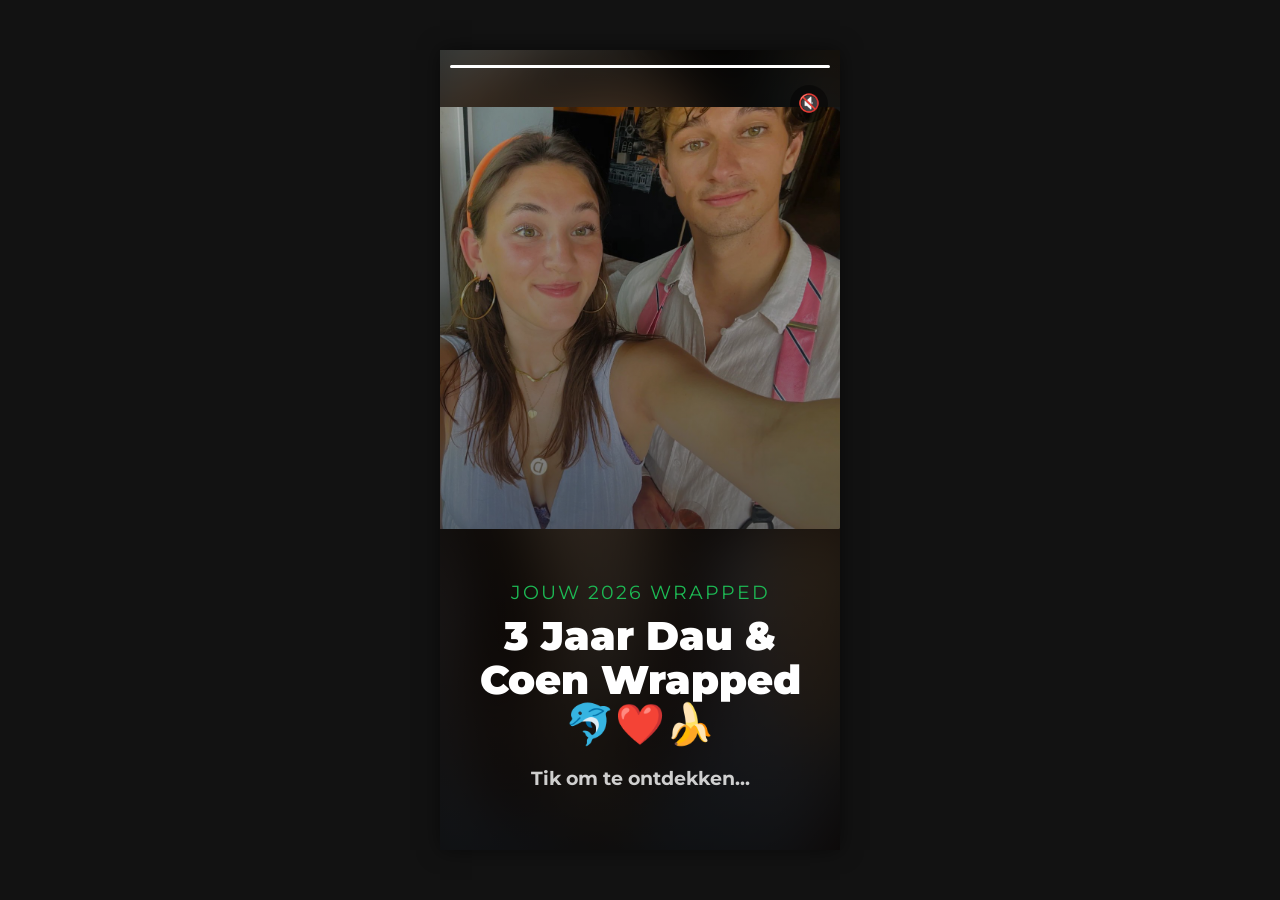
==== commit 7142d677: "teksten en volgorde aangepast" ====
--- a/index.html
+++ b/index.html
@@ -426,7 +426,7 @@
         entries: [
             {
                 naam: 'Delft',
-                score: 2400,
+                score: 18000,
                 tekst: '',
                 fotos: [
                     'media/plaatsen/delft/delft selfie.jpeg',
@@ -438,15 +438,15 @@
             },
             {
                 naam: 'Zeist',
-                score: 900,
-                tekst: '',
+                score: 100,
+                tekst: 'Hier wacht nog een bezoek op ons👀',
                 fotos: [
                     'media/plaatsen/zeist/YXNzZXRzL3Nob3djYXNlcy9iMDA0NjM0YS0xNDI2LTRmZTUtODFlYS1iMzUxM2QwYTNiYzRfdGh1bWIxMDI0LmpwZWc=.jpg'
                 ]
             },
             {
                 naam: 'Naarden',
-                score: 700,
+                score: 300,
                 tekst: '',
                 fotos: [
                     'media/plaatsen/Naarden/21229416649_0538ff9eef_b.jpg'
@@ -454,7 +454,7 @@
             },
             {
                 naam: 'Rotterdam',
-                score: 400,
+                score: 2000,
                 tekst: '',
                 fotos: [
                     'media/plaatsen/Rotterdam/rotterdam selfie.jpeg'
@@ -462,7 +462,7 @@
             },
             {
                 naam: 'Londen',
-                score: 200,
+                score: 2000,
                 tekst: '',
                 fotos: [
                     'media/plaatsen/london/london selfie.jpeg',
@@ -473,14 +473,14 @@
     },
     {
         naam: 'Vakanties',
-        ondertitel: 'Onze favoriete bestemmingen',
+        ondertitel: 'Onze favoriete bestemmingen!',
         eenheid: 'dagen',
         achtergrond: 'media/vakantie/mexico/IMG20260818103657.jpg',
         entries: [
             {
                 naam: 'Mexico',
-                score: 21,
-                tekst: '',
+                score: 14,
+                tekst: 'Verreweg de mooiste reis tot nog toe!!',
                 fotos: [
                     'media/vakantie/mexico/IMG20260818103657.jpg',
                     'media/vakantie/mexico/IMG20260821101731.jpg',
@@ -490,8 +490,8 @@
             },
             {
                 naam: 'Champéry',
-                score: 14,
-                tekst: '',
+                score: 21,
+                tekst: '21 dagen en still counting',
                 fotos: [
                     'media/vakantie/champery/champery skien.jpeg',
                     'media/vakantie/champery/champery skien 2.jpeg',
@@ -510,7 +510,7 @@
             },
             {
                 naam: 'Vlieland',
-                score: 5,
+                score: 7,
                 tekst: '',
                 fotos: [
                     'media/vakantie/vlieland/vlieland selfie.jpeg',
@@ -529,31 +529,31 @@
     },
     {
         naam: 'Gerechten',
-        ondertitel: 'Onze meest succesvolle gerechten',
+        ondertitel: 'De go to recepten!',
         eenheid: 'keer gemaakt',
         achtergrond: 'media/eten/Beef_curry_rice_003.jpg',
         entries: [
             {
-                naam: 'Beef curry rice',
+                naam: 'Katsu Carry ',
                 score: 32,
                 tekst: '',
                 fotos: ['media/eten/Beef_curry_rice_003.jpg']
             },
             {
-                naam: "Domino's",
-                score: 24,
-                tekst: '',
+                naam: "Pizza",
+                score: 1,
+                tekst: 'Van je favo bezorger',
                 fotos: ['media/eten/dominos.jpeg']
             },
             {
                 naam: 'Zalm uit de oven',
-                score: 18,
+                score: 145,
                 tekst: '',
                 fotos: ['media/eten/zalm uit oven.jpg']
             },
             {
                 naam: 'Noodle soup',
-                score: 11,
+                score: 12,
                 tekst: '',
                 fotos: ['media/eten/noodle soup.jpg']
             }
@@ -574,7 +574,7 @@
             {
                 naam: 'Ron van Zalmsaus',
                 score: 1290,
-                tekst: '',
+                tekst: 'Binnenkort TS inhalen???',
                 fotos: ['media/artiesten/ron van zalmsaus.jpg']
             }
         ]
@@ -587,25 +587,25 @@
         entries: [
             {
                 naam: 'The White Lotus',
-                score: 46,
+                score: 25,
                 tekst: '',
                 fotos: ['media/films en series/White lotus.png']
             },
             {
                 naam: 'Harry Potter',
-                score: 38,
+                score: 48,
                 tekst: '',
                 fotos: ['media/films en series/harry potter.jpg']
             },
             {
                 naam: 'Twilight',
-                score: 27,
+                score: 15,
                 tekst: '',
                 fotos: ['media/films en series/twilight.jpg']
             },
             {
                 naam: 'Love on the Spectrum',
-                score: 15,
+                score: 30,
                 tekst: '',
                 fotos: ['media/films en series/love on the spectrum.webp']
             }
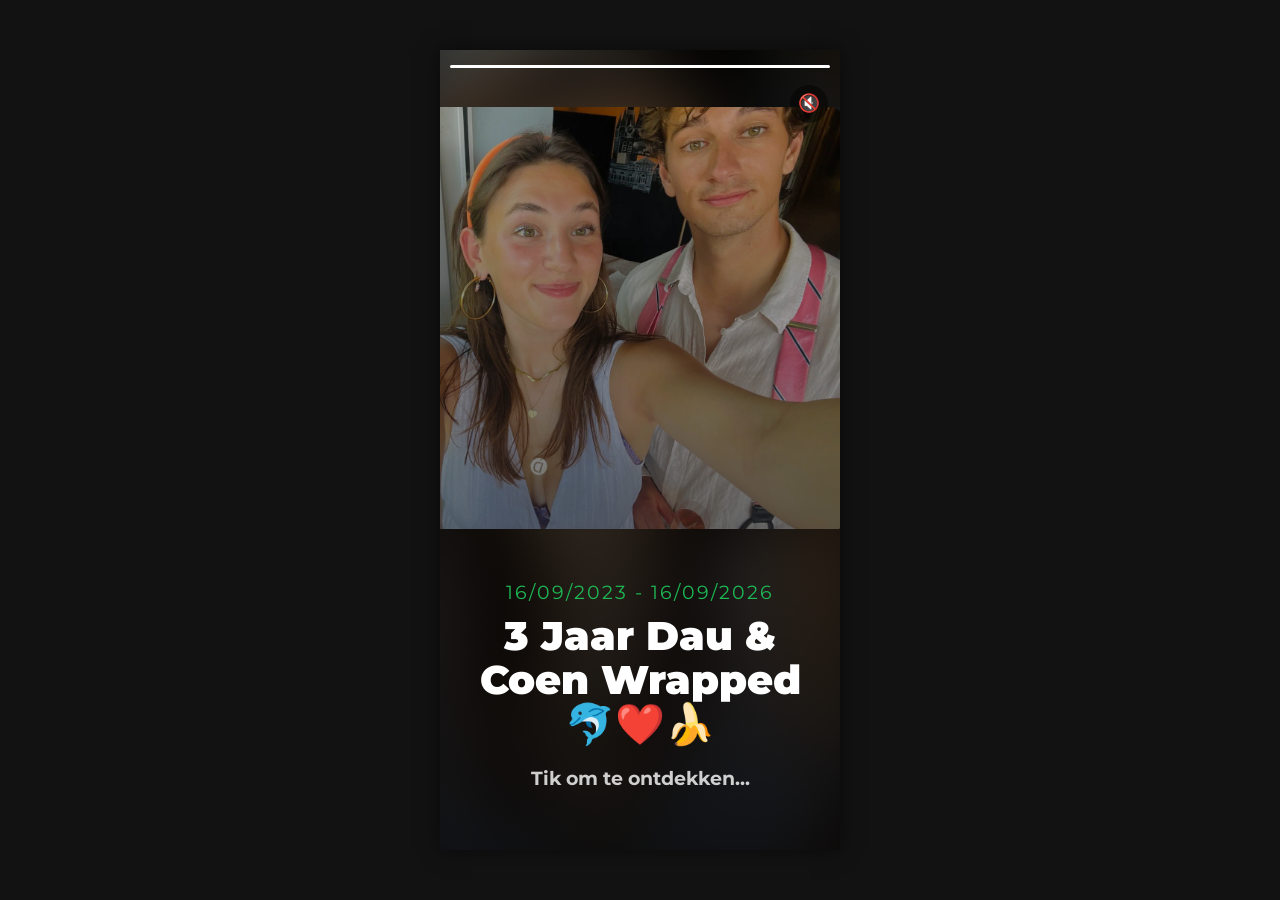
==== commit 5862643f: "gitane toegevoegd" ====
--- a/index.html
+++ b/index.html
@@ -358,6 +358,86 @@
             margin-top: 10px;
             line-height: 1.35;
         }
+
+        /* =========================================================
+           ALLERLAATSTE SLIDE: HET RESTAURANT
+           ========================================================= */
+        .slide.restaurant {
+            background: radial-gradient(circle at 50% 0%, #1f5c3a 0%, #0d1f15 55%, #000 100%);
+        }
+
+        /* De inhoud ligt boven de tikknoppen, maar laat tikken erdoorheen vallen.
+           Alleen de knop zelf vangt de klik op. */
+        .slide.restaurant .content {
+            z-index: 25;
+            pointer-events: none;
+        }
+
+        .slide.restaurant .main-text {
+            font-size: 3rem;
+            margin-bottom: 6px;
+        }
+
+        .restaurant-card {
+            position: relative;
+            margin: 24px 0 20px;
+            height: 300px;
+            border-radius: 16px;
+            overflow: hidden;
+            border: 2px solid rgba(255, 255, 255, 0.15);
+            box-shadow: 0 10px 30px rgba(0, 0, 0, 0.5);
+            background: linear-gradient(135deg, #1a3a28 0%, #0f1f17 100%);
+        }
+
+        /* Wat je ziet zolang er (nog) geen foto is */
+        .restaurant-fallback {
+            position: absolute;
+            inset: 0;
+            display: flex;
+            flex-direction: column;
+            align-items: center;
+            justify-content: center;
+            gap: 8px;
+            font-weight: 700;
+            color: rgba(255, 255, 255, 0.75);
+        }
+
+        .restaurant-pin {
+            font-size: 3.5rem;
+        }
+
+        /* Buiten en binnen naast elkaar */
+        .restaurant-fotos {
+            position: absolute;
+            inset: 0;
+            display: flex;
+            gap: 3px;
+        }
+
+        .restaurant-fotos img {
+            flex: 1 1 0;
+            min-width: 0;
+            height: 100%;
+            object-fit: cover;
+        }
+
+        .map-button {
+            pointer-events: auto;
+            display: inline-block;
+            padding: 14px 26px;
+            border-radius: 999px;
+            background: #1DB954;
+            color: #000;
+            font-weight: 900;
+            font-size: 1rem;
+            text-decoration: none;
+            transition: transform 0.15s, background 0.15s;
+        }
+
+        .map-button:hover {
+            background: #1ed760;
+            transform: scale(1.04);
+        }
     </style>
 </head>
 <body>
@@ -382,7 +462,7 @@
         <div class="slide-bg-crop"></div>
         <div class="overlay"></div>
         <div class="content">
-            <div class="title">Jouw 2026 Wrapped</div>
+            <div class="title">16/09/2023 - 16/09/2026</div>
             <div class="main-text">3 Jaar Dau &amp; Coen Wrapped 🐬❤️🍌</div>
             <div class="sub-text">Tik om te ontdekken...</div>
         </div>
@@ -394,9 +474,36 @@
     <div class="slide" id="outro-slide" data-section="outro" style="background-color: #1DB954;">
         <div class="content">
             <div class="title">Jouw Beloning</div>
-            <div class="main-text">Tijd om dit te vieren in Amsterdam!</div>
-            <div class="sub-text" style="margin-bottom: 20px;">Ik neem je mee uit eten zodra ik terug ben in november. Trek iets moois aan.</div>
-            <div class="title" style="color: white; font-size: 1rem;">Ik hou van je. ❤️</div>
+            <div class="main-text">Tijd om dit te vieren!!</div>
+            <div class="sub-text" style="margin-bottom: 20px;">Ik neem je graag mee uit eten zodra ik terug ben in november!</div>
+            <div class="title" style="color: white; font-size: 1rem;">❤️ Ik hou van je op nog veel meer mooie reizen en herinneringen samen ❤️</div>
+        </div>
+    </div>
+
+    <!-- ALLERLAATSTE SLIDE: Het restaurant -->
+    <!-- Foto van het restaurant: zet hem op media/restaurant/gitane.jpg
+         (of pas het pad bij de <img> hieronder aan). Geen foto? Dan zie je
+         automatisch een nette kaart met een pin. -->
+    <div class="slide restaurant" data-section="restaurant">
+        <div class="content">
+            <div class="title">De Reservering</div>
+            <div class="main-text">Gitane</div>
+            <div class="sub-text">Amsterdam &middot; november</div>
+
+            <div class="restaurant-card">
+                <div class="restaurant-fallback">
+                    <span class="restaurant-pin">📍</span>
+                    <span>Gitane, Amsterdam</span>
+                </div>
+                <div class="restaurant-fotos">
+                    <img src="media/restaurant/exterieur.jpg" alt="Gitane van buiten" onerror="this.remove()">
+                    <img src="media/restaurant/interieur.jpg" alt="Gitane van binnen" onerror="this.remove()">
+                </div>
+            </div>
+
+            <a class="map-button" href="https://maps.app.goo.gl/1LBPgUM2ayD27kkf8" target="_blank" rel="noopener">
+                📍 Open in Google Maps
+            </a>
         </div>
     </div>
 
@@ -534,7 +641,7 @@
         achtergrond: 'media/eten/Beef_curry_rice_003.jpg',
         entries: [
             {
-                naam: 'Katsu Carry ',
+                naam: 'Katsu Curry ',
                 score: 32,
                 tekst: '',
                 fotos: ['media/eten/Beef_curry_rice_003.jpg']
@@ -542,12 +649,12 @@
             {
                 naam: "Pizza",
                 score: 1,
-                tekst: 'Van je favo bezorger',
+                tekst: 'Van je favo bezorger XD',
                 fotos: ['media/eten/dominos.jpeg']
             },
             {
                 naam: 'Zalm uit de oven',
-                score: 145,
+                score: 14,
                 tekst: '',
                 fotos: ['media/eten/zalm uit oven.jpg']
             },
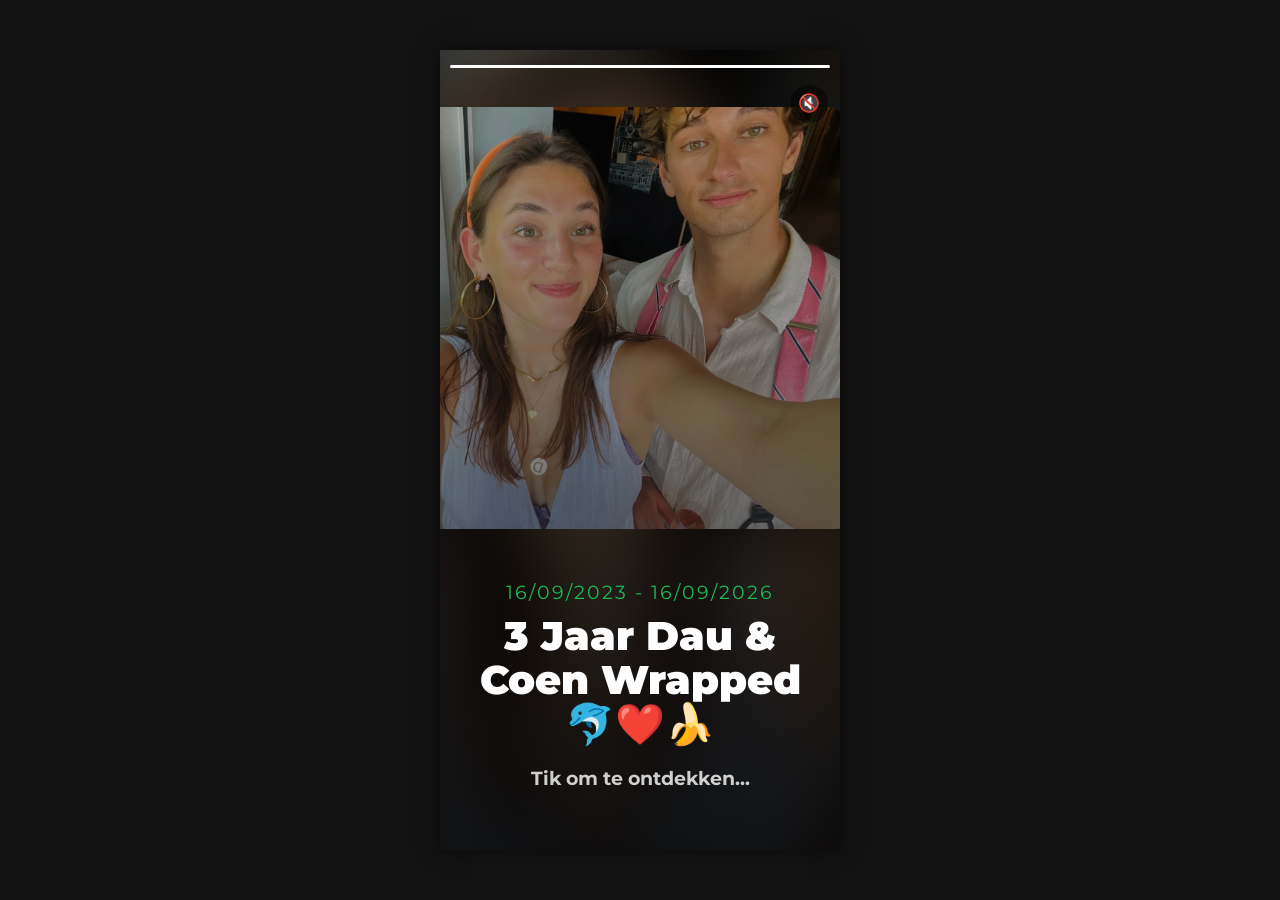
==== commit 706bcae0: "d" ====
--- a/index.html
+++ b/index.html
@@ -438,6 +438,18 @@
             background: #1ed760;
             transform: scale(1.04);
         }
+
+        .reserveer-tekst {
+            margin-top: 14px;
+            font-size: 0.75rem;
+            font-weight: 700;
+            color: rgba(255, 255, 255, 0.55);
+        }
+
+        .reserveer-tekst a {
+            pointer-events: auto;
+            color: inherit;
+        }
     </style>
 </head>
 <body>
@@ -476,7 +488,7 @@
             <div class="title">Jouw Beloning</div>
             <div class="main-text">Tijd om dit te vieren!!</div>
             <div class="sub-text" style="margin-bottom: 20px;">Ik neem je graag mee uit eten zodra ik terug ben in november!</div>
-            <div class="title" style="color: white; font-size: 1rem;">❤️ Ik hou van je op nog veel meer mooie reizen en herinneringen samen ❤️</div>
+            <div class="title" style="color: white; font-size: 1rem;">❤️ Ik hou van je en op nog veel meer mooie reizen en herinneringen samen ❤️</div>
         </div>
     </div>
 
@@ -488,7 +500,7 @@
         <div class="content">
             <div class="title">De Reservering</div>
             <div class="main-text">Gitane</div>
-            <div class="sub-text">Amsterdam &middot; november</div>
+            <div class="sub-text">LOC: Amsterdam &middot; DATE: TBD</div>
 
             <div class="restaurant-card">
                 <div class="restaurant-fallback">
@@ -504,6 +516,8 @@
             <a class="map-button" href="https://maps.app.goo.gl/1LBPgUM2ayD27kkf8" target="_blank" rel="noopener">
                 📍 Open in Google Maps
             </a>
+
+            <div class="reserveer-tekst">Voor reserveringen bel <a href="tel:+31633012766">+31 6 33012766</a></div>
         </div>
     </div>
 
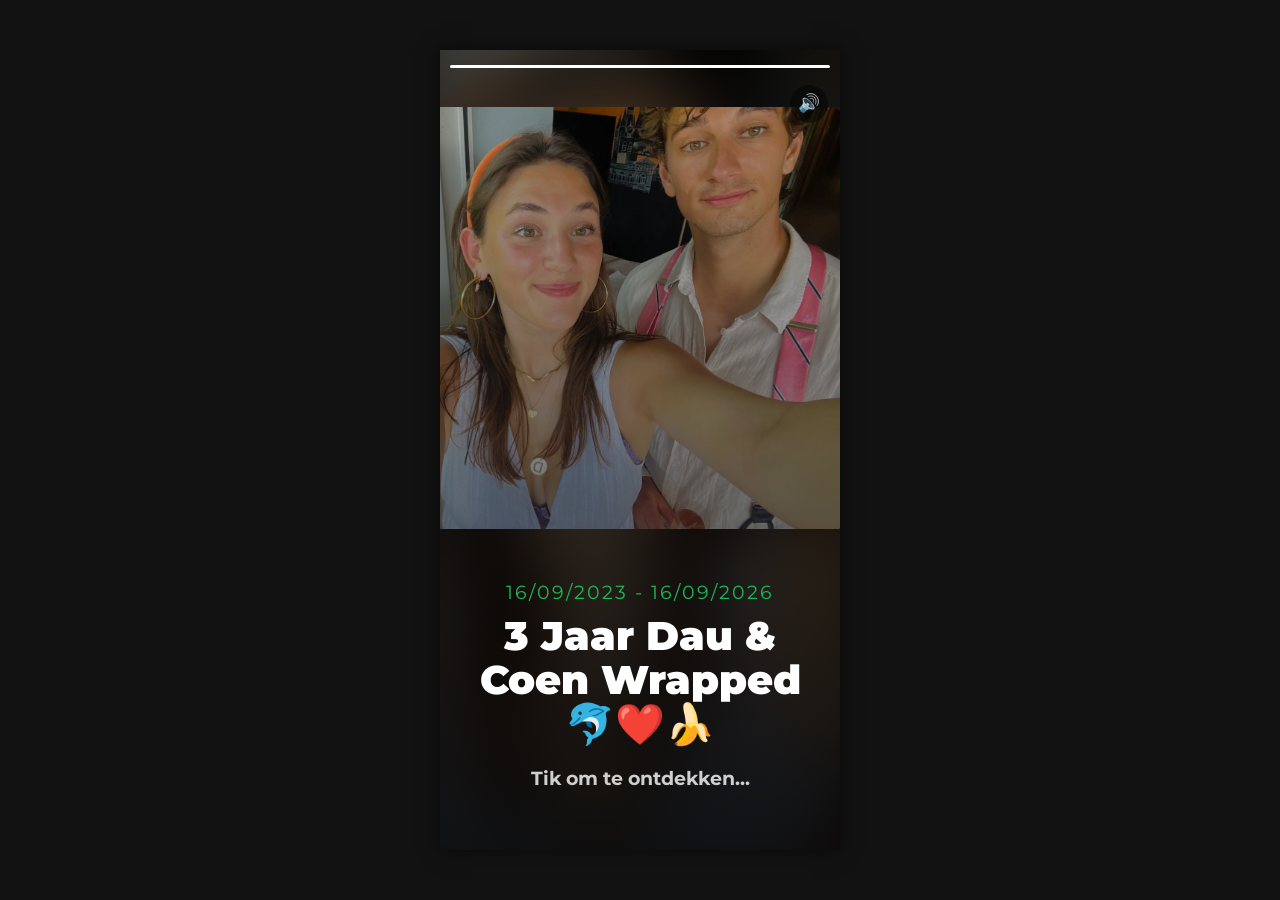
==== commit 3d06bc78: "added background music" ====
--- a/index.html
+++ b/index.html
@@ -458,9 +458,9 @@
 
     <!-- Achtergrondmuziek: zet je eigen mp3 in de map media/ -->
     <audio id="bg-music" loop preload="auto">
-        <source src="media/achtergrondmuziek.mp3" type="audio/mpeg">
+        <source src="media/background%20music/John%20Mayer%20-%20Half%20of%20My%20Heart%20(Official%20Video).mp3" type="audio/mpeg">
     </audio>
-    <button class="music-toggle" id="music-toggle" onclick="toggleMusic(event)" title="Muziek aan/uit">🔇</button>
+    <button class="music-toggle" id="music-toggle" onclick="toggleMusic(event)" title="Muziek aan/uit">🔊</button>
     <div class="progress-container" id="progress-container">
         <!-- Wordt via JavaScript gevuld -->
     </div>
@@ -912,26 +912,31 @@
 const music = document.getElementById('bg-music');
 const musicToggle = document.getElementById('music-toggle');
 
+// Muziek staat standaard AAN. Alleen als zij zelf op het knopje tikt gaat hij uit.
+let muziekAan = true;
+music.muted = false;
+music.volume = 1;
+
 function syncMusicIcon() {
-    musicToggle.textContent = music.paused ? '🔇' : '🔊';
+    musicToggle.textContent = muziekAan ? '🔊' : '🔇';
 }
 
 function toggleMusic(event) {
     // Voorkomt dat de klik ook de "start bij eerste tik"-listener activeert
     if (event) event.stopPropagation();
-    if (music.paused) {
-        music.play().catch(() => {});
+    muziekAan = !muziekAan;
+    if (muziekAan) {
+        music.play().then(stopWaitingForTap).catch(() => {});
     } else {
         music.pause();
     }
-}
-
-music.addEventListener('play', syncMusicIcon);
-music.addEventListener('pause', syncMusicIcon);
+    syncMusicIcon();
+}
 
 // Browsers blokkeren geluid tot de bezoeker iets aanraakt.
 // Daarom proberen we het meteen, en anders bij de eerste tik.
 function startMusic() {
+    if (!muziekAan) return;
     music.play().then(stopWaitingForTap).catch(() => {});
 }
 
@@ -939,12 +944,15 @@
     document.removeEventListener('click', startMusic);
     document.removeEventListener('keydown', startMusic);
     document.removeEventListener('touchstart', startMusic);
-}
-
+    document.removeEventListener('touchend', startMusic);
+}
+
+syncMusicIcon();
 startMusic();
 document.addEventListener('click', startMusic);
 document.addEventListener('keydown', startMusic);
 document.addEventListener('touchstart', startMusic);
+document.addEventListener('touchend', startMusic);
 </script>
 
 </body>
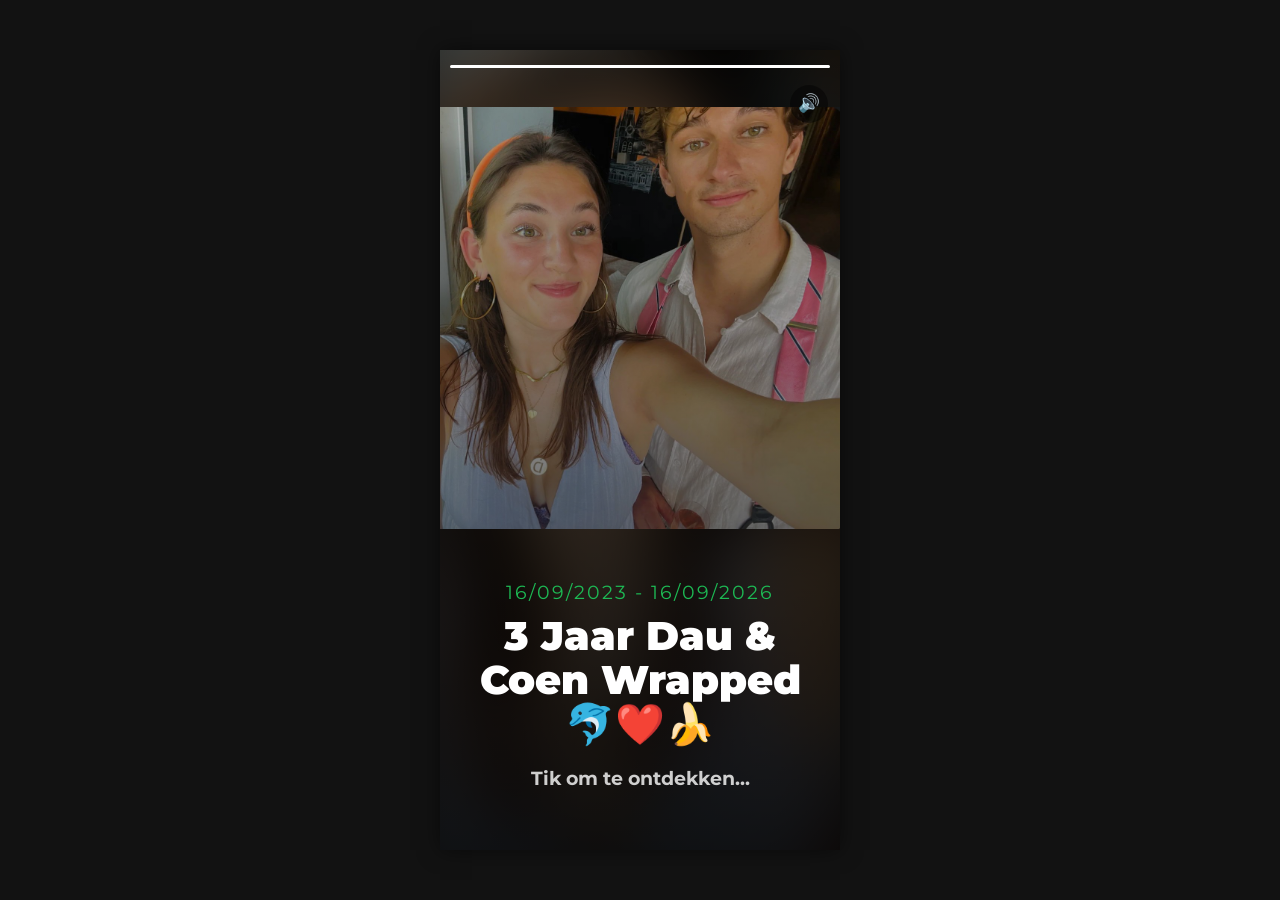
==== commit 4f98552b: "fotos aangepast" ====
--- a/index.html
+++ b/index.html
@@ -317,6 +317,15 @@
             display: block;
         }
 
+        /* Foto's met uitzoomen: true tonen de hele foto in plaats van een uitsnede */
+        .photo-cell.uitgezoomd {
+            background: transparent;
+        }
+
+        .photo-cell.uitgezoomd img {
+            object-fit: contain;
+        }
+
         /* Eén staande foto vult de slide, twee liggende komen onder elkaar */
         .entry-photos[data-count="1"] { grid-template-columns: 1fr; grid-template-rows: 1fr; }
         .entry-photos[data-count="2"] { grid-template-columns: 1fr; grid-template-rows: 1fr 1fr; }
@@ -457,7 +466,8 @@
 <div class="story-container" id="story-container">
 
     <!-- Achtergrondmuziek: zet je eigen mp3 in de map media/ -->
-    <audio id="bg-music" loop preload="auto">
+    <!-- Geen "loop" hier: het herhalen gebeurt in JavaScript, zodat hij op 0:05 herstart -->
+    <audio id="bg-music" preload="auto">
         <source src="media/background%20music/John%20Mayer%20-%20Half%20of%20My%20Heart%20(Official%20Video).mp3" type="audio/mpeg">
     </audio>
     <button class="music-toggle" id="music-toggle" onclick="toggleMusic(event)" title="Muziek aan/uit">🔊</button>
@@ -562,7 +572,7 @@
                 score: 100,
                 tekst: 'Hier wacht nog een bezoek op ons👀',
                 fotos: [
-                    'media/plaatsen/zeist/YXNzZXRzL3Nob3djYXNlcy9iMDA0NjM0YS0xNDI2LTRmZTUtODFlYS1iMzUxM2QwYTNiYzRfdGh1bWIxMDI0LmpwZWc=.jpg'
+                    { pad: 'media/plaatsen/zeist/YXNzZXRzL3Nob3djYXNlcy9iMDA0NjM0YS0xNDI2LTRmZTUtODFlYS1iMzUxM2QwYTNiYzRfdGh1bWIxMDI0LmpwZWc=.jpg', uitzoomen: true }
                 ]
             },
             {
@@ -586,7 +596,7 @@
                 score: 2000,
                 tekst: '',
                 fotos: [
-                    'media/plaatsen/london/london selfie.jpeg',
+                    { pad: 'media/plaatsen/london/london selfie.jpeg', uitzoomen: true },
                     'media/plaatsen/london/london collage.jpeg'
                 ]
             }
@@ -634,7 +644,7 @@
                 score: 7,
                 tekst: '',
                 fotos: [
-                    'media/vakantie/vlieland/vlieland selfie.jpeg',
+                    { pad: 'media/vakantie/vlieland/vlieland selfie.jpeg', uitzoomen: true },
                     'media/vakantie/vlieland/vlieland paardrijden.jpeg'
                 ]
             },
@@ -658,7 +668,7 @@
                 naam: 'Katsu Curry ',
                 score: 32,
                 tekst: '',
-                fotos: ['media/eten/Beef_curry_rice_003.jpg']
+                fotos: [{ pad: 'media/eten/Beef_curry_rice_003.jpg', uitzoomen: true }]
             },
             {
                 naam: "Pizza",
@@ -670,13 +680,13 @@
                 naam: 'Zalm uit de oven',
                 score: 14,
                 tekst: '',
-                fotos: ['media/eten/zalm uit oven.jpg']
+                fotos: [{ pad: 'media/eten/zalm uit oven.jpg', uitzoomen: true }]
             },
             {
                 naam: 'Noodle soup',
                 score: 12,
                 tekst: '',
-                fotos: ['media/eten/noodle soup.jpg']
+                fotos: [{ pad: 'media/eten/noodle soup.jpg', uitzoomen: true }]
             }
         ]
     },
@@ -743,6 +753,15 @@
 const progressContainer = document.getElementById('progress-container');
 
 // Zet spaties e.d. om zodat een pad met spaties ook werkt in CSS url()
+// Een foto is óf gewoon een pad ('media/...'), óf { pad: 'media/...', uitzoomen: true }
+function fotoPad(foto) {
+    return typeof foto === 'string' ? foto : foto.pad;
+}
+
+function isUitgezoomd(foto) {
+    return typeof foto === 'object' && foto.uitzoomen === true;
+}
+
 function cssUrl(pad) {
     return "url('" + encodeURI(pad) + "')";
 }
@@ -762,7 +781,7 @@
     slide.className = 'slide cat-head';
     slide.dataset.section = sectie;
 
-    const achtergrond = categorie.achtergrond || entries[0].fotos[0];
+    const achtergrond = categorie.achtergrond || fotoPad(entries[0].fotos[0]);
 
     const items = entries.map((entry, i) => `
                 <li class="rank-item">
@@ -789,15 +808,16 @@
     slide.className = 'slide entry';
     slide.dataset.section = sectie;
 
-    const cellen = groep.map(foto =>
-        `<div class="photo-cell"><img src="${encodeURI(foto)}" alt="${entry.naam}" loading="lazy"></div>`
-    ).join('');
+    const cellen = groep.map(foto => {
+        const klasse = isUitgezoomd(foto) ? 'photo-cell uitgezoomd' : 'photo-cell';
+        return `<div class="${klasse}"><img src="${encodeURI(fotoPad(foto))}" alt="${entry.naam}" loading="lazy"></div>`;
+    }).join('');
 
     const tekst = (toonTekst && entry.tekst)
         ? `<div class="entry-tekst">${entry.tekst}</div>` : '';
 
     slide.innerHTML = `
-        <div class="entry-backdrop" style="background-image: ${cssUrl(groep[0])};"></div>
+        <div class="entry-backdrop" style="background-image: ${cssUrl(fotoPad(groep[0]))};"></div>
         <div class="entry-photos" data-count="${groep.length}">${cellen}</div>
         <div class="entry-info">
             <div class="entry-rank">#${positie} &middot; ${categorie.naam}</div>
@@ -838,7 +858,7 @@
 }
 
 function bouwSlides(orientatie) {
-    const isLiggend = foto => orientatie.get(foto) !== false;
+    const isLiggend = foto => orientatie.get(fotoPad(foto)) !== false;
 
     CATEGORIEEN.forEach((categorie, index) => {
         const sectie = 'cat-' + index;
@@ -865,7 +885,7 @@
 let currentSlide = 0;
 
 // Eerst alle foto's opmeten, daarna pas de slides bouwen
-const alleFotos = CATEGORIEEN.flatMap(c => c.entries.flatMap(e => e.fotos));
+const alleFotos = CATEGORIEEN.flatMap(c => c.entries.flatMap(e => e.fotos.map(fotoPad)));
 Promise.all(alleFotos.map(meetFoto)).then(paren => bouwSlides(new Map(paren)));
 
 // De balkjes tonen alleen de slides van het huidige onderdeel,
@@ -916,6 +936,24 @@
 let muziekAan = true;
 music.muted = false;
 music.volume = 1;
+
+// Het nummer begint op dit aantal seconden, ook elke keer als hij opnieuw begint
+const MUZIEK_START_SECONDEN = 5;
+
+function naarStartpunt() {
+    if (music.currentTime < MUZIEK_START_SECONDEN) {
+        music.currentTime = MUZIEK_START_SECONDEN;
+    }
+}
+
+music.addEventListener('loadedmetadata', naarStartpunt);
+music.addEventListener('play', naarStartpunt);
+
+// Aan het eind terug naar het startpunt (i.p.v. naar 0:00) en verder spelen
+music.addEventListener('ended', () => {
+    music.currentTime = MUZIEK_START_SECONDEN;
+    if (muziekAan) music.play().catch(() => {});
+});
 
 function syncMusicIcon() {
     musicToggle.textContent = muziekAan ? '🔊' : '🔇';
